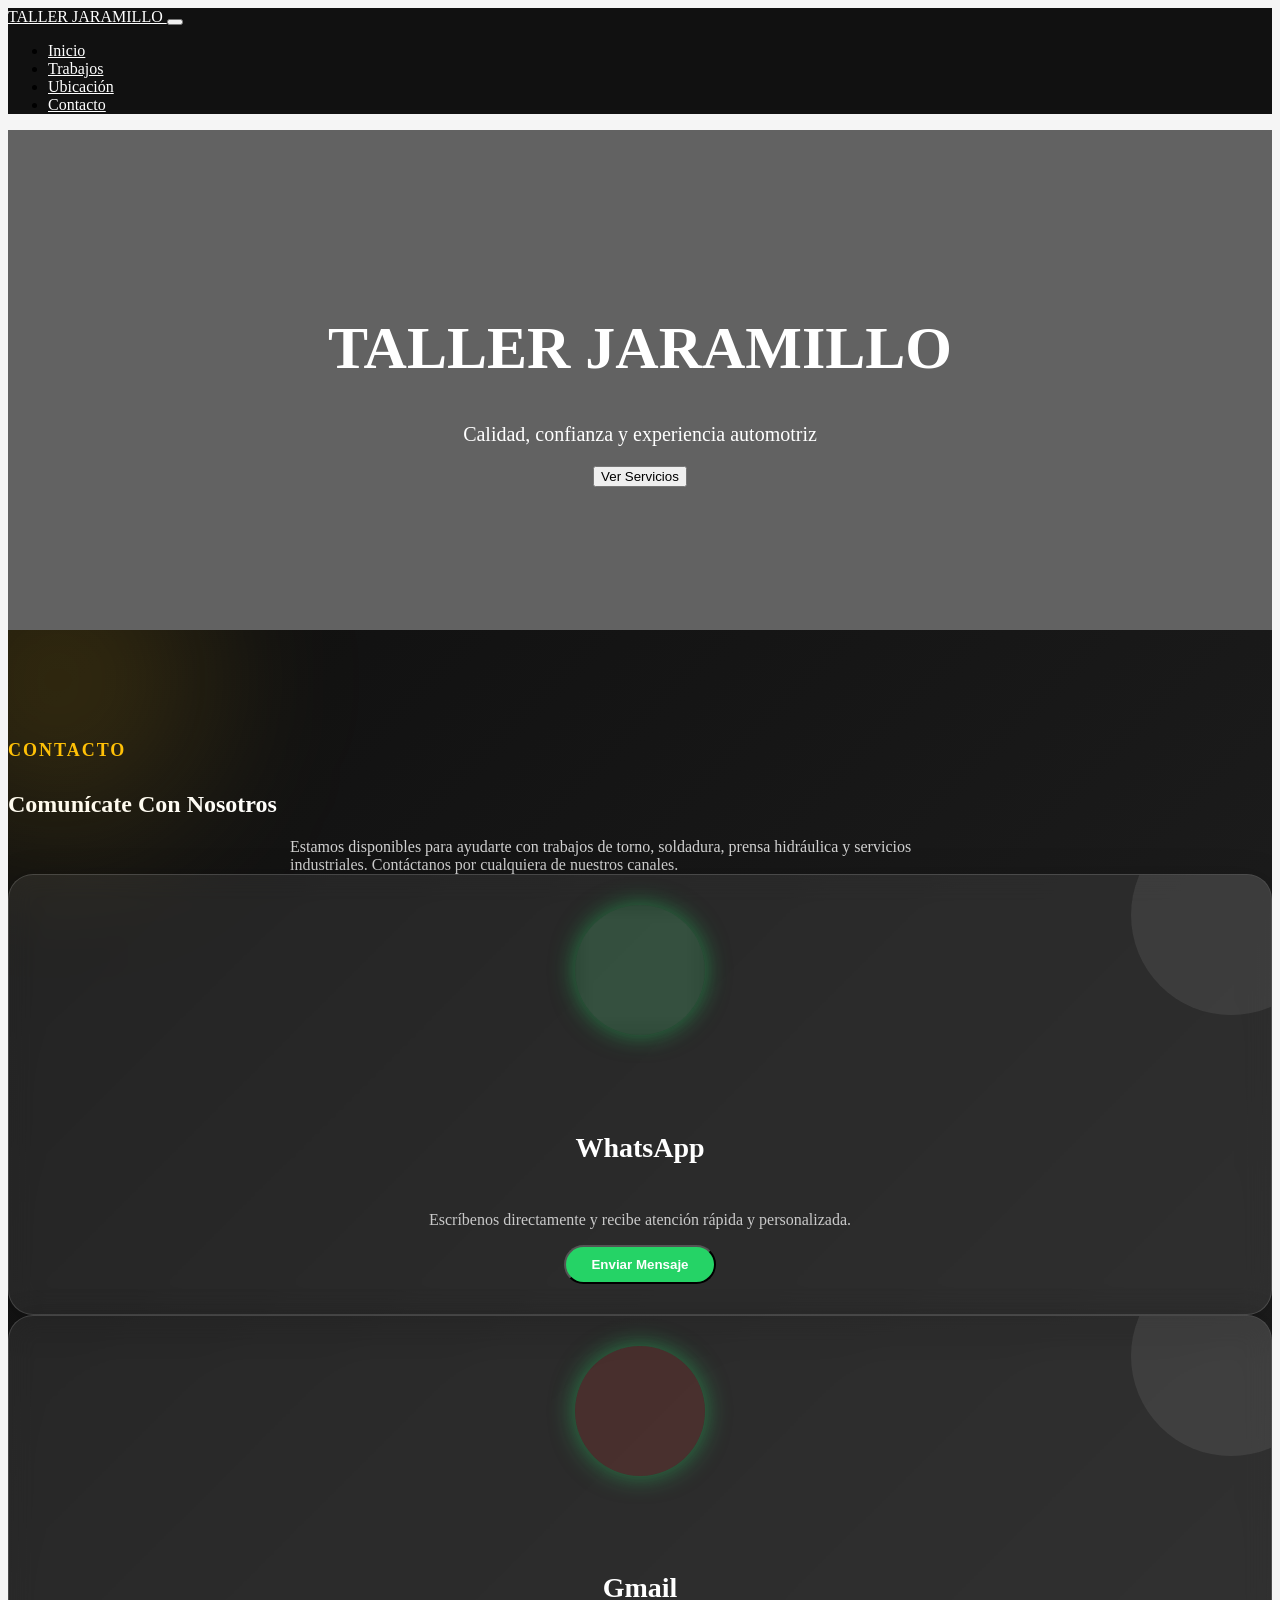
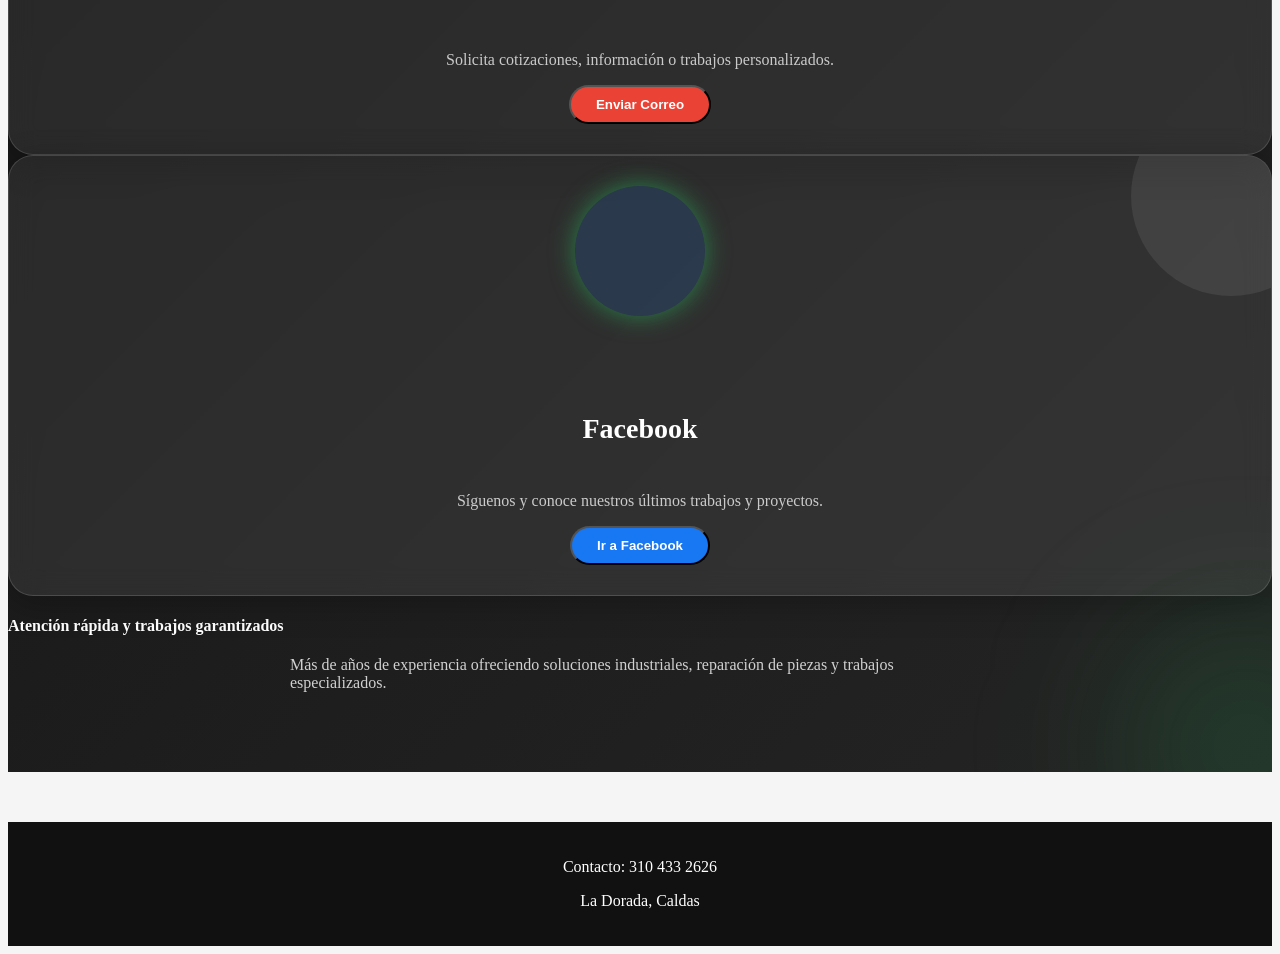
==== contactar.html @ 4044cc42 "Add files via upload" ====
<!DOCTYPE html>
<html lang="es">
<head>
    <meta charset="UTF-8">
    <meta http-equiv="X-UA-Compatible" content="IE=edge">
    <meta name="viewport" content="width=device-width, initial-scale=1.0">

    <title>TALLER JARAMILLO</title>

    <!-- Bootstrap -->
    <link rel="stylesheet" href="node_modules/bootstrap/dist/css/bootstrap.min.css">

    <!-- Bootstrap Icons -->
    <link rel="stylesheet" href="node_modules/bootstrap-icons/font/bootstrap-icons.css">

    <!-- Icono -->
    <link rel="icon" href="IMG/logo.png">

    <link rel="stylesheet"
    href="https://unpkg.com/aos@2.3.1/dist/aos.css">

    <style>

        body{
            background-color: #f5f5f5;
        }

        /* NAVBAR */
        .navbar{
            background-color: #111;
        }

        .navbar-brand,
        .nav-link{
            color: white !important;
            font-weight: 500;
        }

        .nav-link:hover{
            color: #ffc107 !important;
        }

        /* BANNER */
        .banner{
            background-image: linear-gradient(
                rgba(0,0,0,0.6),
                rgba(0,0,0,0.6)
            ), url("IMG/BANNER.png");

            background-size: cover;
            background-position: center;
            height: 500px;

            display: flex;
            justify-content: center;
            align-items: center;
            text-align: center;

            color: white;
        }

        .banner h1{
            font-size: 60px;
            font-weight: bold;
        }

        .banner p{
            font-size: 20px;
        }

        /* CARDS */
        .card{
            border: none;
            transition: 0.3s;
            border-radius: 15px;
            overflow: hidden;
        }

        .card:hover{
            transform: translateY(-8px);
            box-shadow: 0px 10px 20px rgba(0,0,0,0.2);
        }

        .card img{
            height: 220px;
            object-fit: cover;
        }

        /* TITULOS */
        .titulo{
            font-weight: bold;
            margin-bottom: 40px;
        }

        /* FOOTER */
        footer{
            background-color: #111;
            color: white;
            padding: 20px;
            margin-top: 50px;
            text-align: center;
        }
        /* SECCION CONTACTO */

        .contacto-section{

            background:
            linear-gradient(
            135deg,
            #0f0f0f,
            #1b1b1b,
            #242424
            );

            padding: 80px 0;

            color: white;

            position: relative;

            overflow: hidden;
        }

        /* DECORACION */

        .contacto-section::before{

            content: "";

            position: absolute;

            width: 300px;
            height: 300px;

            background:
            rgba(255,193,7,0.15);

            border-radius: 50%;

            top: -100px;
            left: -100px;

            filter: blur(80px);
        }

        .contacto-section::after{

            content: "";

            position: absolute;

            width: 250px;
            height: 250px;

            background:
            rgba(37,211,102,0.15);

            border-radius: 50%;

            bottom: -100px;
            right: -100px;

            filter: blur(80px);
        }

        .subtitulo{
            color: #ffc107;
            font-size: 18px;
            letter-spacing: 2px;
            font-weight: bold;
        }

        .descripcion{
            max-width: 700px;
            margin: auto;
            color: #d1d1d1;
        }

        /* CARDS CONTACTO */

        /* GLASSMORPHISM */

        .contact-card{

            background: rgba(255,255,255,0.08);

            backdrop-filter: blur(14px);

            -webkit-backdrop-filter: blur(14px);

            border: 1px solid rgba(255,255,255,0.15);

            border-radius: 25px;

            overflow: hidden;

            transition: 0.4s;

            text-align: center;

            box-shadow:
            0 8px 32px rgba(0,0,0,0.25);

            position: relative;
        }

        /* EFECTO BRILLO */

        .contact-card::before{

            content: "";

            position: absolute;

            width: 200px;
            height: 200px;

            background:
            rgba(255,255,255,0.08);

            border-radius: 50%;

            top: -60px;
            right: -60px;

            pointer-events: none;
        }

        .contact-card:hover{

            transform:
            translateY(-12px)
            scale(1.03);

            border: 1px solid rgba(255,255,255,0.3);

            box-shadow:
            0 15px 40px rgba(0,0,0,0.35);

            background:
            rgba(255,255,255,0.12);
        }

        .contact-card img{
            width: 120px;
            height: 120px;
            object-fit: contain;
            margin: auto;
            margin-top: 30px;
        }

        .contact-card .card-body{
            padding: 30px;
        }

        .contact-card h5{
            font-size: 28px;
            font-weight: bold;
            color: white;
        }

        .contact-card p{
            color: rgba(255,255,255,0.75);
        }

        /* BOTONES */

        .btn-contacto{
            border-radius: 50px;
            padding: 10px 25px;
            font-weight: bold;
        }

        /* COLORES PERSONALIZADOS */

        .whatsapp{
            background-color: #25D366;
            color: white;
        }

        .gmail{
            background-color: #EA4335;
            color: white;
        }

        .facebook{
            background-color: #1877F2;
            color: white;
        }
        /* ICONOS */

        .icono{
            width: 130px;
            height: 130px;

            margin: auto;
            margin-top: 30px;
            margin-bottom: 20px;

            border-radius: 50%;

            display: flex;
            justify-content: center;
            align-items: center;

            font-size: 65px;

            transition: 0.4s;
            box-shadow: 0 0 25px rgba(37,211,102,0.5);
        }

        .contact-card:hover .icono{
            transform: scale(1.1) rotate(5deg);
        }

        /* WHATSAPP */

        .whatsapp-icon{
            background: rgba(37, 211, 102, 0.15);
            color: #25D366;
            box-shadow: 0 0 25px rgba(37,211,102,0.5);
            backdrop-filter: blur(10px);
        }

        /* GMAIL */

        .gmail-icon{
            background: rgba(234, 67, 53, 0.15);
            color: #EA4335;
            box-shadow: 0 0 25px rgba(37,211,102,0.5);
        }

        /* FACEBOOK */

        .facebook-icon{
            background: rgba(24, 119, 242, 0.15);
            color: #1877F2;
            box-shadow: 0 0 25px rgba(37,211,102,0.5);
        }

    </style>
</head>

<body>

    <!-- NAVBAR -->
    <nav class="navbar navbar-expand-lg">
        <div class="container">

            <a class="navbar-brand" href="#">
                <i class="bi bi-tools"></i>
                TALLER JARAMILLO
            </a>

            <button class="navbar-toggler bg-light" type="button" data-bs-toggle="collapse" data-bs-target="#menu">
                <span class="navbar-toggler-icon"></span>
            </button>

            <div class="collapse navbar-collapse" id="menu">

                <ul class="navbar-nav ms-auto">

                    <li class="nav-item">
                        <a class="nav-link active" href="Index.html">Inicio</a>
                    </li>

                    <li class="nav-item">
                        <a class="nav-link" href="trabajo.html">Trabajos</a>
                    </li>

                    <li class="nav-item">
                        <a class="nav-link" href="ubicar.html">Ubicación</a>
                    </li>

                    <li class="nav-item">
                        <a class="nav-link" href="contactar.html">Contacto</a>
                    </li>

                </ul>

            </div>

        </div>
    </nav>

    <!-- BANNER -->
    <header class="banner">

        <div>
            <h1>TALLER JARAMILLO</h1>
            <p>Calidad, confianza y experiencia automotriz</p>

            <button class="btn btn-warning btn-lg mt-3">
                Ver Servicios
            </button>
        </div>

    </header>

        <!-- CONTACTO -->
    <section class="contacto-section">

        <div class="container">

            <!-- TITULO -->
            <div class="text-center mb-5">

                <h5 class="subtitulo">
                    CONTACTO
                </h5>

                <h2 class="display-4 fw-bold">
                    Comunícate Con Nosotros
                </h2>

                <p class="descripcion mt-3">
                    Estamos disponibles para ayudarte con trabajos de torno,
                    soldadura, prensa hidráulica y servicios industriales.
                    Contáctanos por cualquiera de nuestros canales.
                </p>

            </div>

            <!-- CARDS -->
            <div class="row g-4">

                <!-- WHATSAPP -->
                <div class="col-md-4">

                    <a href="https://wa.me/573104332626"
                    target="_blank"
                    style="text-decoration: none;">

                        <div class="card contact-card h-100" data-aos="zoom-in">

                            <div class="icono whatsapp-icon">
                                <i class="bi bi-whatsapp"></i>
                            </div>

                            <div class="card-body">

                                <h5>
                                    WhatsApp
                                </h5>

                                <p>
                                    Escríbenos directamente y recibe atención rápida y personalizada.
                                </p>

                                <button class="btn whatsapp btn-contacto">
                                    <i class="bi bi-whatsapp"></i>
                                    Enviar Mensaje
                                </button>

                            </div>

                        </div>

                    </a>

                </div>

                <!-- GMAIL -->
                <div class="col-md-4">

                    <a href="mailto:tallerjaramillo@gmail.com"
                    style="text-decoration: none;">

                        <div class="card contact-card h-100" data-aos="zoom-in">

                            <div class="icono gmail-icon">
                                <i class="bi bi-envelope-fill"></i>
                            </div>

                            <div class="card-body">

                                <h5>
                                    Gmail
                                </h5>

                                <p>
                                    Solicita cotizaciones, información o trabajos personalizados.
                                </p>

                                <button class="btn gmail btn-contacto">
                                    <i class="bi bi-envelope-fill"></i>
                                    Enviar Correo
                                </button>

                            </div>

                        </div>

                    </a>

                </div>

                <!-- FACEBOOK -->
                <div class="col-md-4">

                    <a href="#"
                    style="text-decoration: none;">

                        <div class="card contact-card h-100" data-aos="zoom-in">

                            <div class="icono facebook-icon">
                                <i class="bi bi-facebook"></i>
                            </div>

                            <div class="card-body">

                                <h5>
                                    Facebook
                                </h5>

                                <p>
                                    Síguenos y conoce nuestros últimos trabajos y proyectos.
                                </p>

                                <button class="btn facebook btn-contacto">
                                    <i class="bi bi-facebook"></i>
                                    Ir a Facebook
                                </button>

                            </div>

                        </div>

                    </a>

                </div>

            </div>

            <!-- TEXTO EXTRA -->
            <div class="text-center mt-5">

                <h4 class="fw-bold">
                    Atención rápida y trabajos garantizados
                </h4>

                <p class="descripcion mt-3">
                    Más de años de experiencia ofreciendo soluciones industriales,
                    reparación de piezas y trabajos especializados.
                </p>

            </div>

        </div>

    </section>

    <!-- FOOTER -->
    <footer>

        <p>
            <i class="bi bi-telephone"></i>
            Contacto: 310 433 2626
        </p>

        <p>
            <i class="bi bi-geo-alt"></i>
            La Dorada, Caldas
        </p>

    </footer>

    <!-- Bootstrap JS -->
    <script src="node_modules/bootstrap/dist/js/bootstrap.bundle.min.js"></script>

    <script src="https://unpkg.com/aos@2.3.1/dist/aos.js"></script>

    <script>
    AOS.init();
    </script>

</body>
</html>
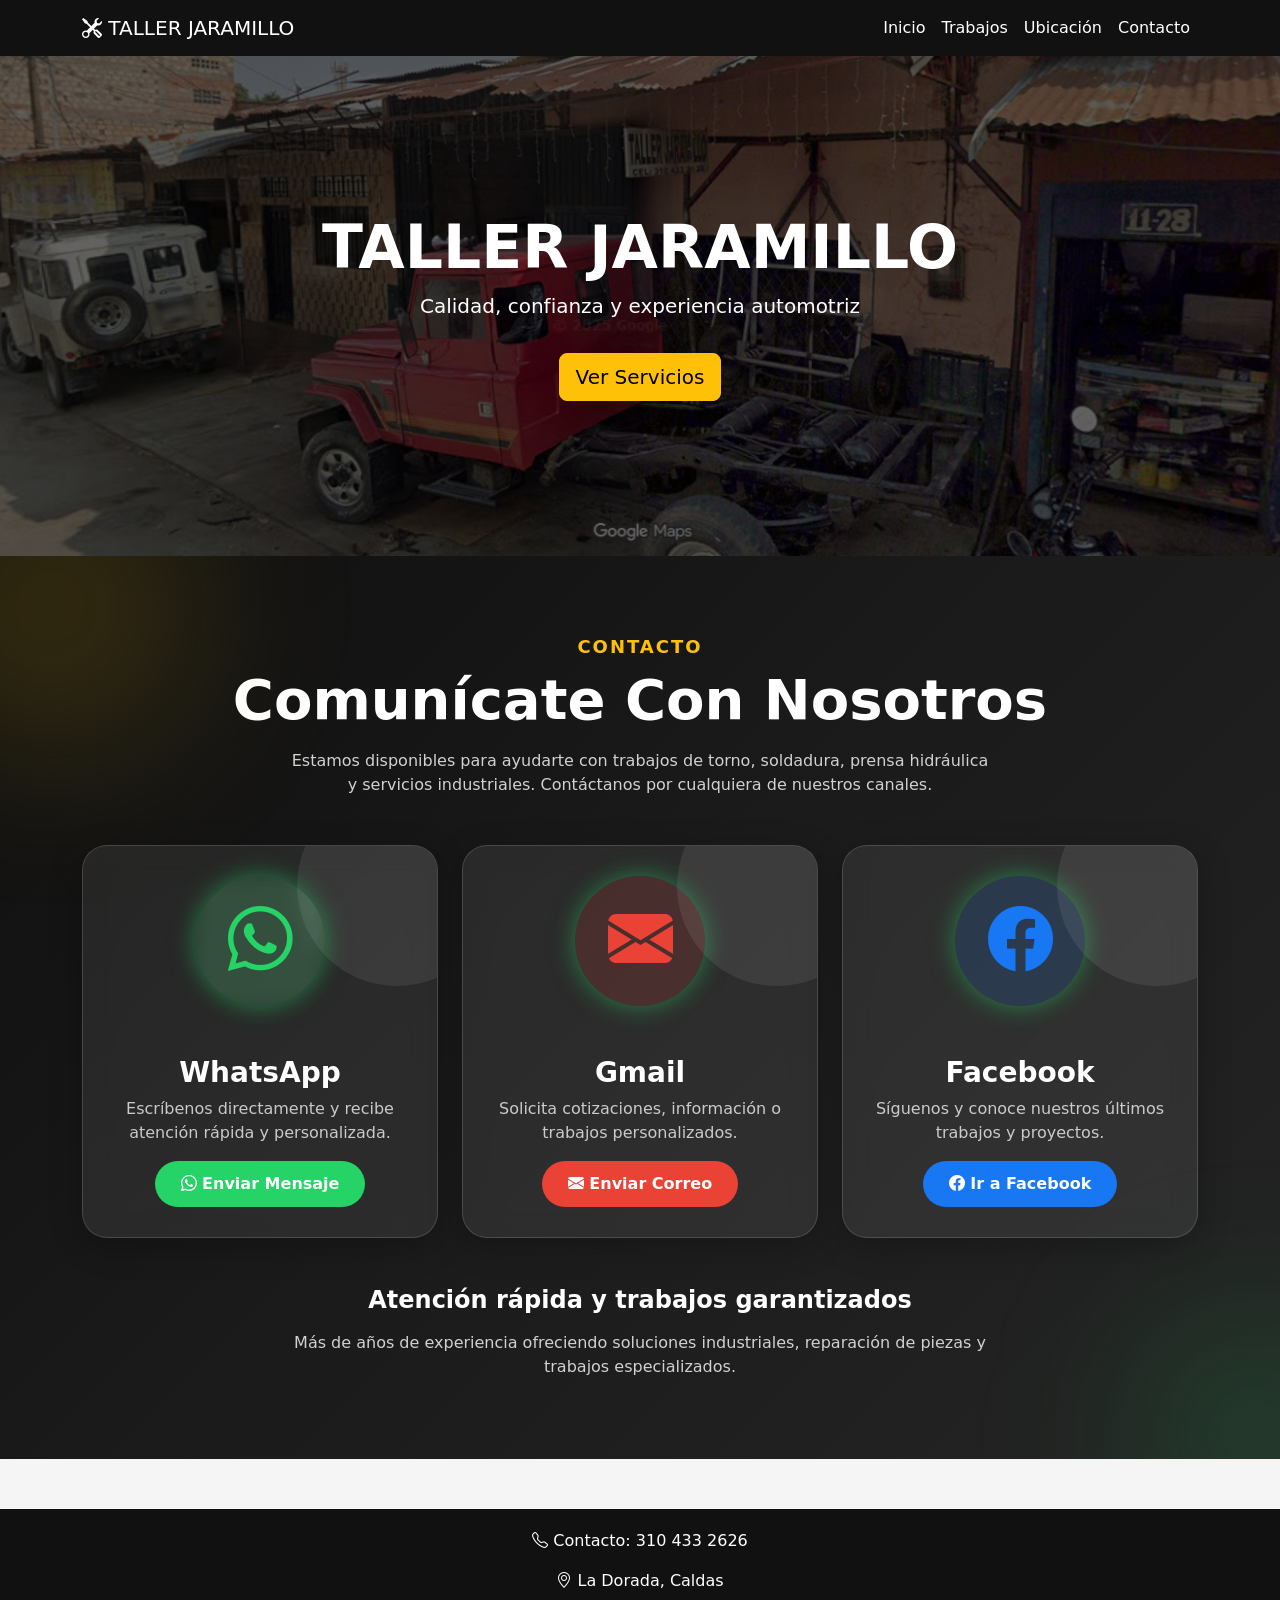
==== commit a0af2984: "Update contactar.html" ====
--- a/contactar.html
+++ b/contactar.html
@@ -7,11 +7,13 @@
 
     <title>TALLER JARAMILLO</title>
 
-    <!-- Bootstrap -->
-    <link rel="stylesheet" href="node_modules/bootstrap/dist/css/bootstrap.min.css">
-
+    <!-- Bootstrap CSS -->
+    <link href="https://cdn.jsdelivr.net/npm/bootstrap@5.3.7/dist/css/bootstrap.min.css"
+    rel="stylesheet">
+    
     <!-- Bootstrap Icons -->
-    <link rel="stylesheet" href="node_modules/bootstrap-icons/font/bootstrap-icons.css">
+    <link rel="stylesheet"
+    href="https://cdn.jsdelivr.net/npm/bootstrap-icons@1.13.1/font/bootstrap-icons.min.css">
 
     <!-- Icono -->
     <link rel="icon" href="IMG/logo.png">
@@ -574,5 +576,8 @@
     AOS.init();
     </script>
 
+    <!-- Bootstrap JS -->
+    <script src="https://cdn.jsdelivr.net/npm/bootstrap@5.3.7/dist/js/bootstrap.bundle.min.js"></script>
+    
 </body>
-</html>+</html>
